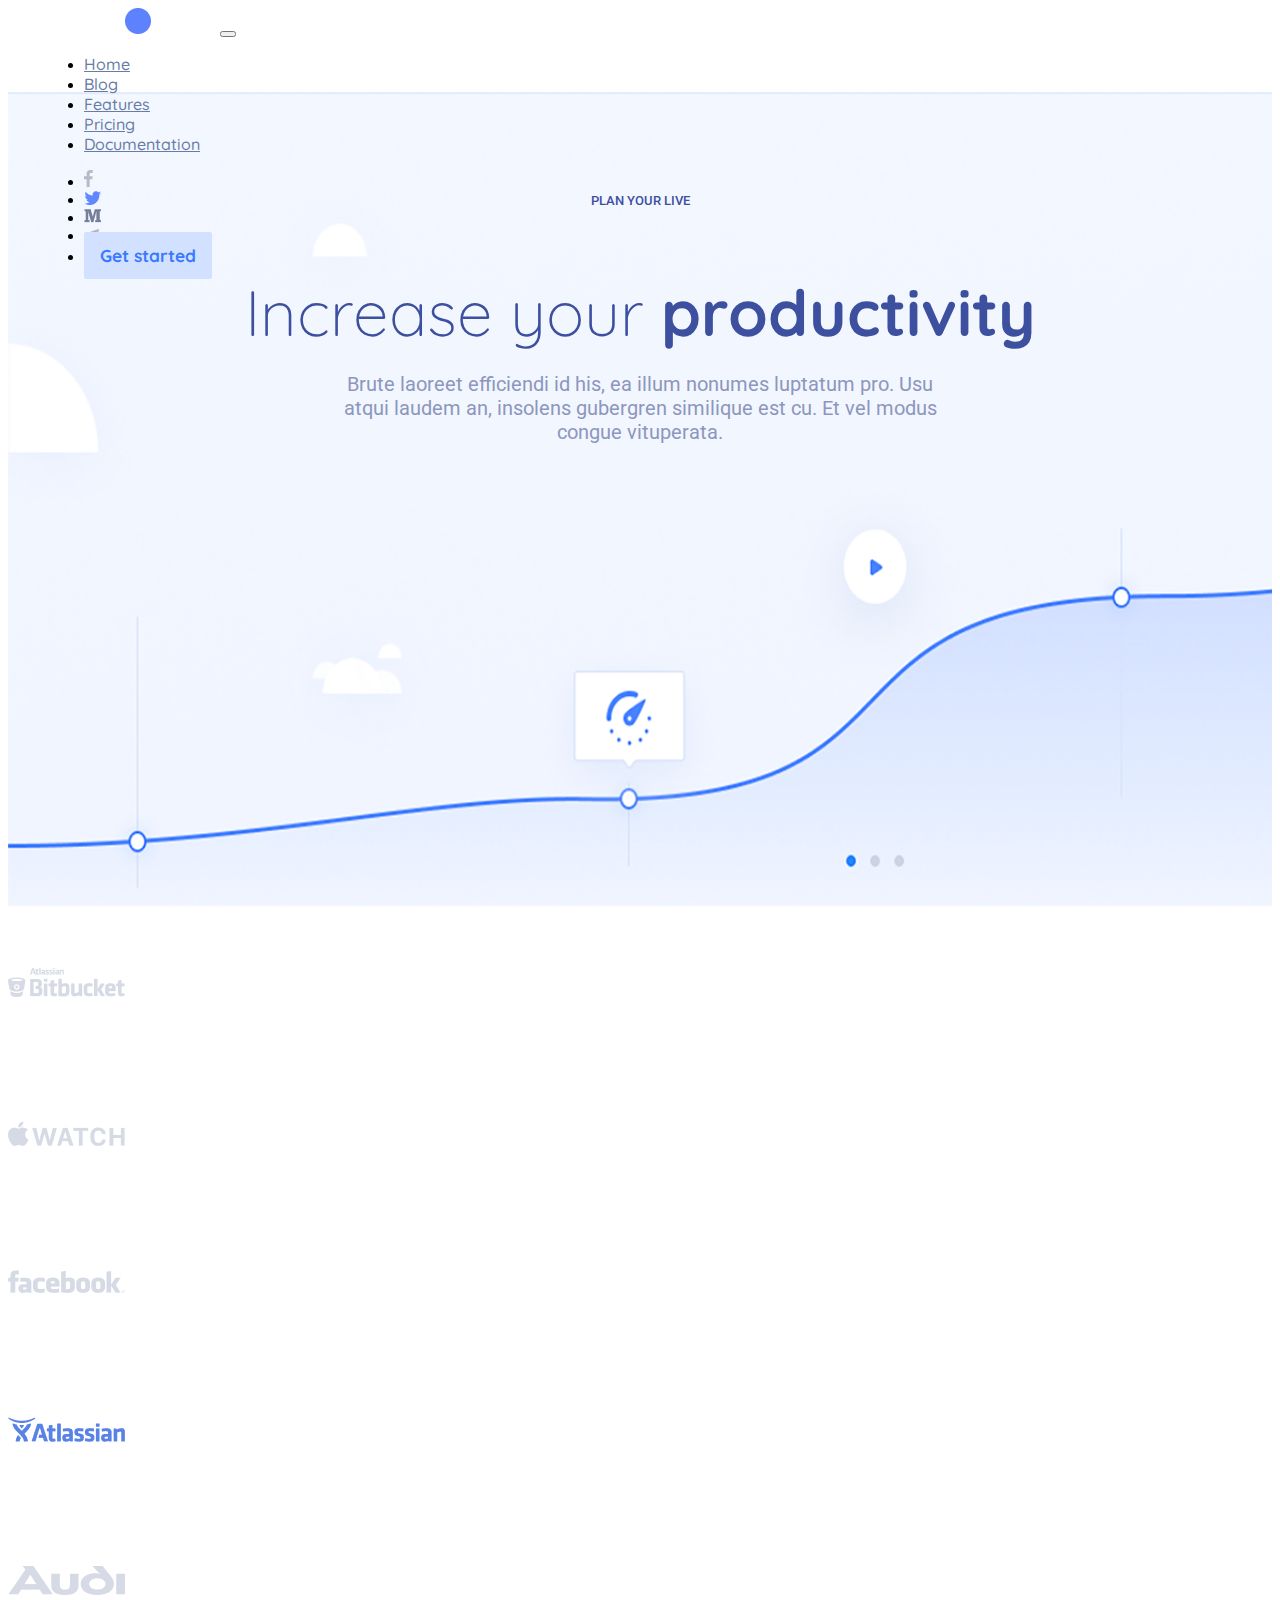
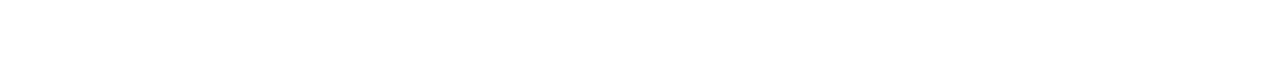
==== maket1/index.html @ fe43ef60 "master" ====
<!DOCTYPE html>
<html lang="en">
<head>
    <meta charset="UTF-8">
    <meta http-equiv="X-UA-Compatible" content="IE=edge">
    <meta name="viewport" content="width=device-width, initial-scale=1.0">
    <title>Document</title>
    <link href="https://cdn.jsdelivr.net/npm/bootstrap@5.0.1/dist/css/bootstrap.min.css" rel="stylesheet" integrity="sha384-+0n0xVW2eSR5OomGNYDnhzAbDsOXxcvSN1TPprVMTNDbiYZCxYbOOl7+AMvyTG2x" crossorigin="anonymous">
    <link rel="stylesheet" href="css/style.css">
    <link rel="preconnect" href="https://fonts.googleapis.com">
    <link rel="preconnect" href="https://fonts.gstatic.com" crossorigin>
    <link href="https://fonts.googleapis.com/css2?family=Quicksand:wght@300;400;500;600;700&display=swap" rel="stylesheet">
    <link href="https://fonts.googleapis.com/css2?family=Roboto:wght@400;500&display=swap" rel="stylesheet">
    <link href="https://fonts.googleapis.com/css2?family=Open+Sans:wght@300;400;700&display=swap" rel="stylesheet">
</head>
<header>
    <nav class="navbar navbar-expand-lg">
        <div class="container-fluid">
            <img src="img/logo.png" class="nav__logo" alt="">
            <button class="navbar-toggler" type="button" data-bs-toggle="collapse" data-bs-target="#navbarSupportedContent" aria-controls="navbarSupportedContent" aria-expanded="false" aria-label="Toggle navigation">
                <span class="navbar-toggler-icon"></span>
            </button>
            <div class="collapse navbar-collapse" id="navbarSupportedContent">
                <ul class="navbar-nav me-auto mb-2 mb-lg-0">
                    <li class="nav-item home">
                        <a class="nav-link active" aria-current="page" href="#">Home</a>
                    </li>
                    <li class="nav-item">
                        <a class="nav-link active" aria-current="page" href="#">Blog</a>
                    </li>
                    <li class="nav-item">
                        <a class="nav-link active" aria-current="page" href="#">Features</a>
                    </li>
                    <li class="nav-item">
                        <a class="nav-link active" aria-current="page" href="#">Pricing</a>
                    </li>
                    <li class="nav-item">
                        <a class="nav-link active" aria-current="page" href="#">Documentation</a>
                    </li>
                </ul class="ms-auto">
                <ul class="navbar-nav me-auto">
                    <li class="nav-item">
                        <img src="img/social/Group 11.png" alt="">
                    </li>
                    <li class="nav-item">
                        <img src="img/social/Group 7.png" alt="">
                    </li>
                    <li class="nav-item">
                        <img src="img/social/Group 8.png" alt="">
                    </li>
                    <li class="nav-item">
                        <img src="img/social/Telegram_logo.png" alt="">
                    </li>
                    <li class="nav-item">
                        <a href="" class="nav-item-button" >Get started</a>
                    </li>
                </ul>
            </div>
        </div>
    </nav>
</header>
<body>
    <section id="home">
        <div class="container">
            <div class="row">
                <div class="home__paragraph">
                    <p>plan your live</p>
                </div>
                <div class="home__name">
                    <p>Increase your <span>productivity</span></p>
                </div>
                <div class="home__description">
                    <p>Brute laoreet efficiendi id his, ea illum nonumes luptatum pro. Usu <br>atqui laudem an, insolens gubergren similique est cu. Et vel modus <br>congue vituperata.</p>
                </div>
            </div>
        </div>
    </section>
    <section id="partners">
        <div class="container">
            <div class="row">
                <div class="partners__icons col">
                    <img src="img/partners/bitbucket.png" alt="">
                </div>
                <div class="partners__icons col">
                    <img src="img/partners/apple.png" alt="">
                </div>
                <div class="partners__icons col">
                    <img src="img/partners/facebook.png" alt="">
                </div>
                <div class="partners__icons col">
                    <img src="img/partners/atlassian.png" alt="">
                </div>
                <div class="partners__icons col">
                    <img src="img/partners/audi.png" alt="">
                </div>
            </div>
        </div>
    </section>
    <section id="promo__devices">
        <div class="container">
            <div class="row">
                
            </div>
        </div>
    </section>
</body>
</html>
---- maket1/css/style.css ----
nav {
  height: 80px;
}

nav .nav-item {
  margin-right: 36px;
  margin-left: 36px;
}

nav .nav-item .nav-link {
  padding-left: 0px;
  padding-right: 0px;
  color: #697CA6;
  font-family: Quicksand;
  font-weight: 500;
  font-size: 12pt !important;
}

nav .nav-item .nav-item-button {
  text-decoration: none;
  background: #D2E1FF;
  padding: 13px 16px;
  border-radius: 2px;
  color: #3A79FF;
  border-radius: 2px;
  font-family: Quicksand;
  font-weight: 700;
  font-size: 13pt;
}

.nav__logo {
  margin-left: 117px;
  margin-right: 65px;
}

#home {
  background: url(../img/home.png) no-repeat;
  height: calc(100vh - 80px);
  background-size: cover;
  width: 100%;
}

#home p {
  margin-bottom: 0px;
}

#home .home__paragraph {
  font-family: Roboto;
  font-weight: 500;
  font-size: 10pt;
  color: #3D4F9F;
  text-align: center;
  text-transform: uppercase;
  padding-top: 92px;
}

#home .home__name {
  font-family: Quicksand;
  font-weight: 300;
  font-size: 48pt;
  color: #3D4F9F;
  text-align: center;
}

#home .home__name span {
  font-weight: bold;
}

#home .home__description {
  font-family: Roboto;
  font-weight: 400;
  font-size: 15pt;
  color: #8D96BD;
  text-align: center;
}

#partners {
  background: #fff;
  height: 146px;
}

#partners .partners__icons {
  padding-top: 60px;
  padding-bottom: 60px;
}
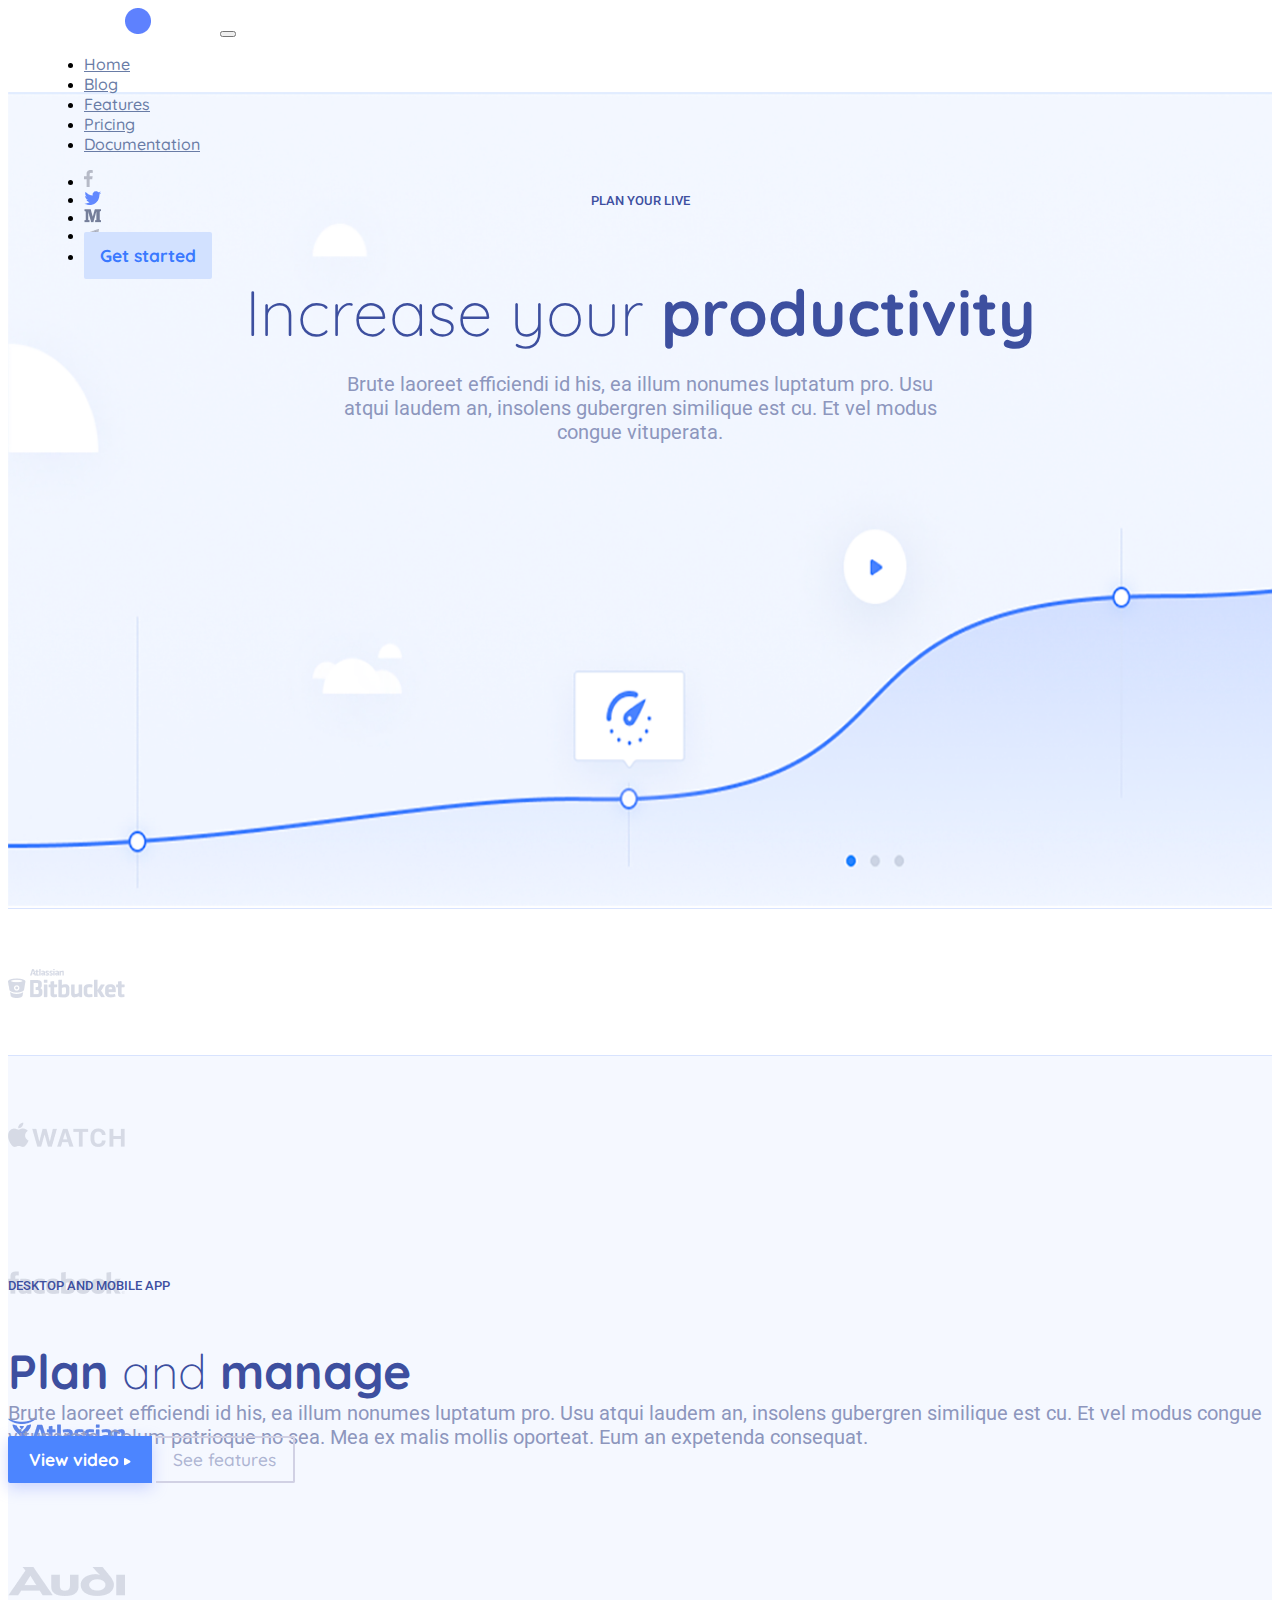
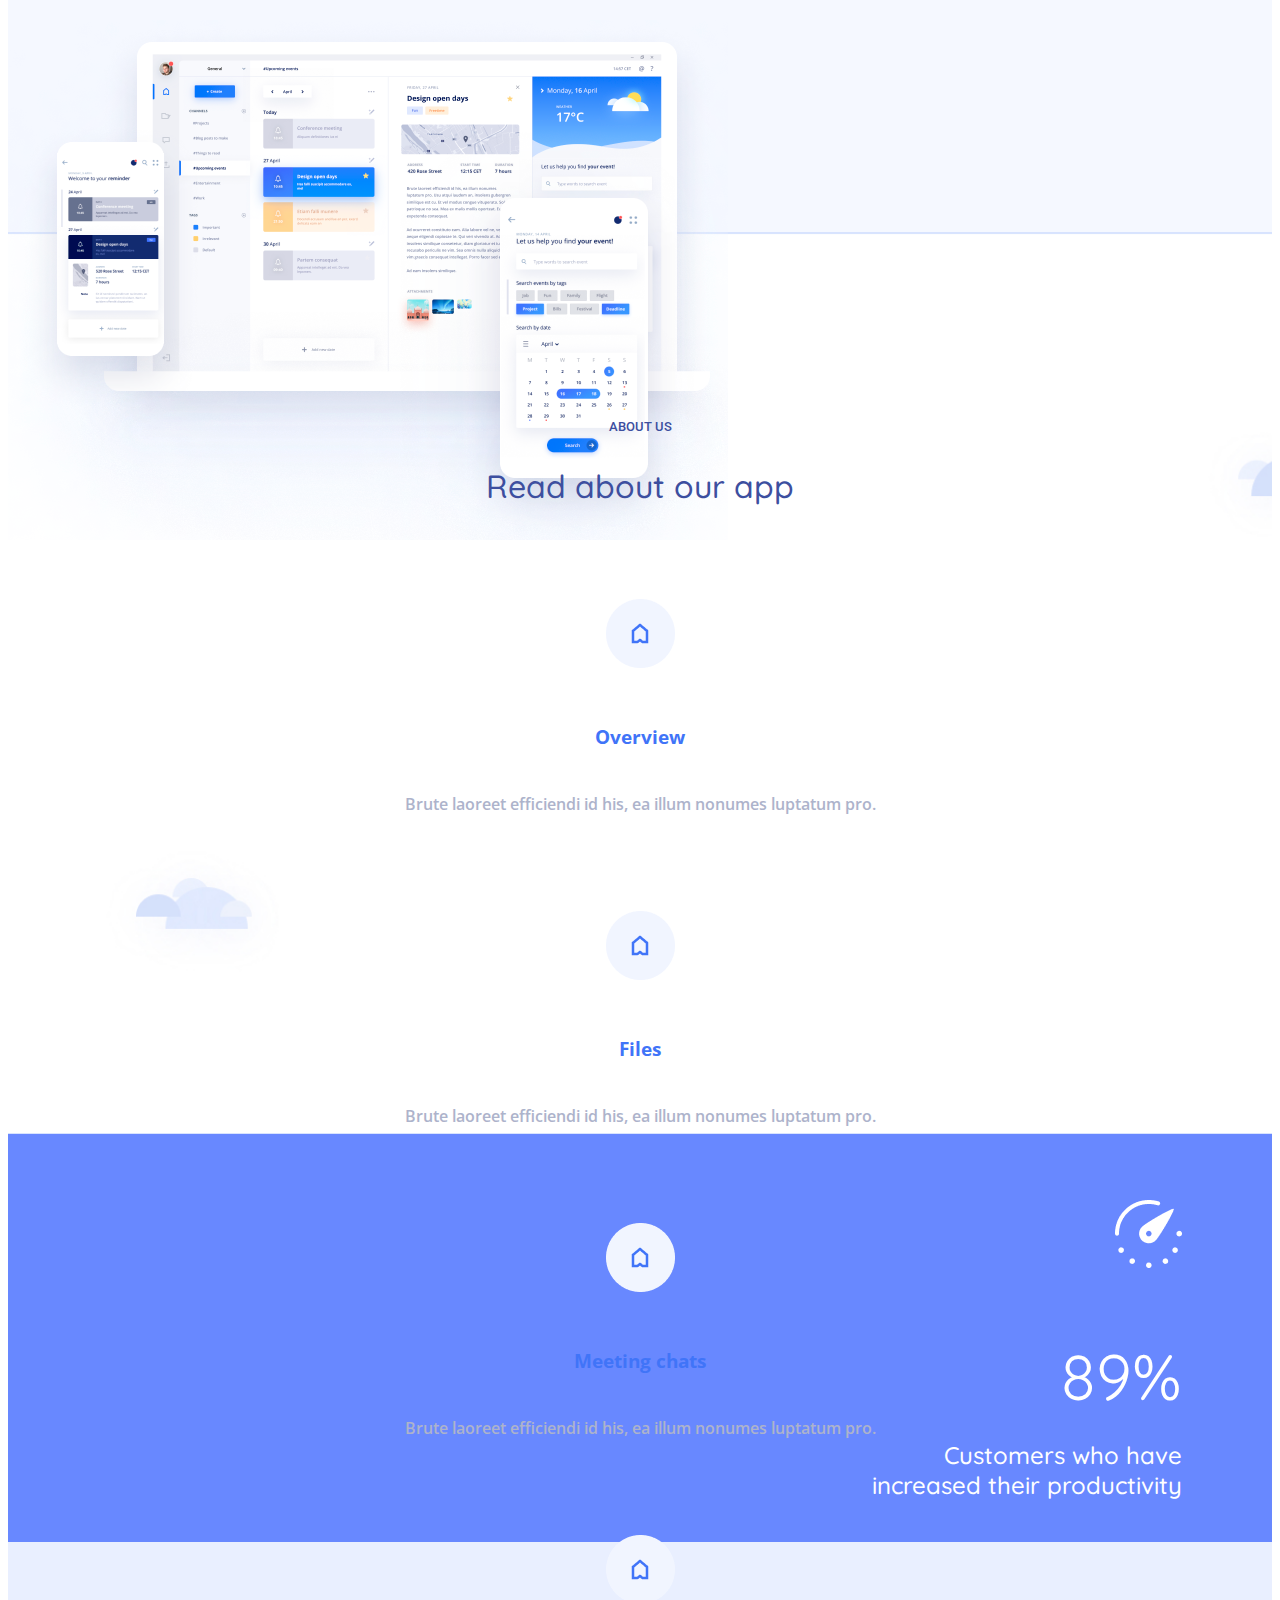
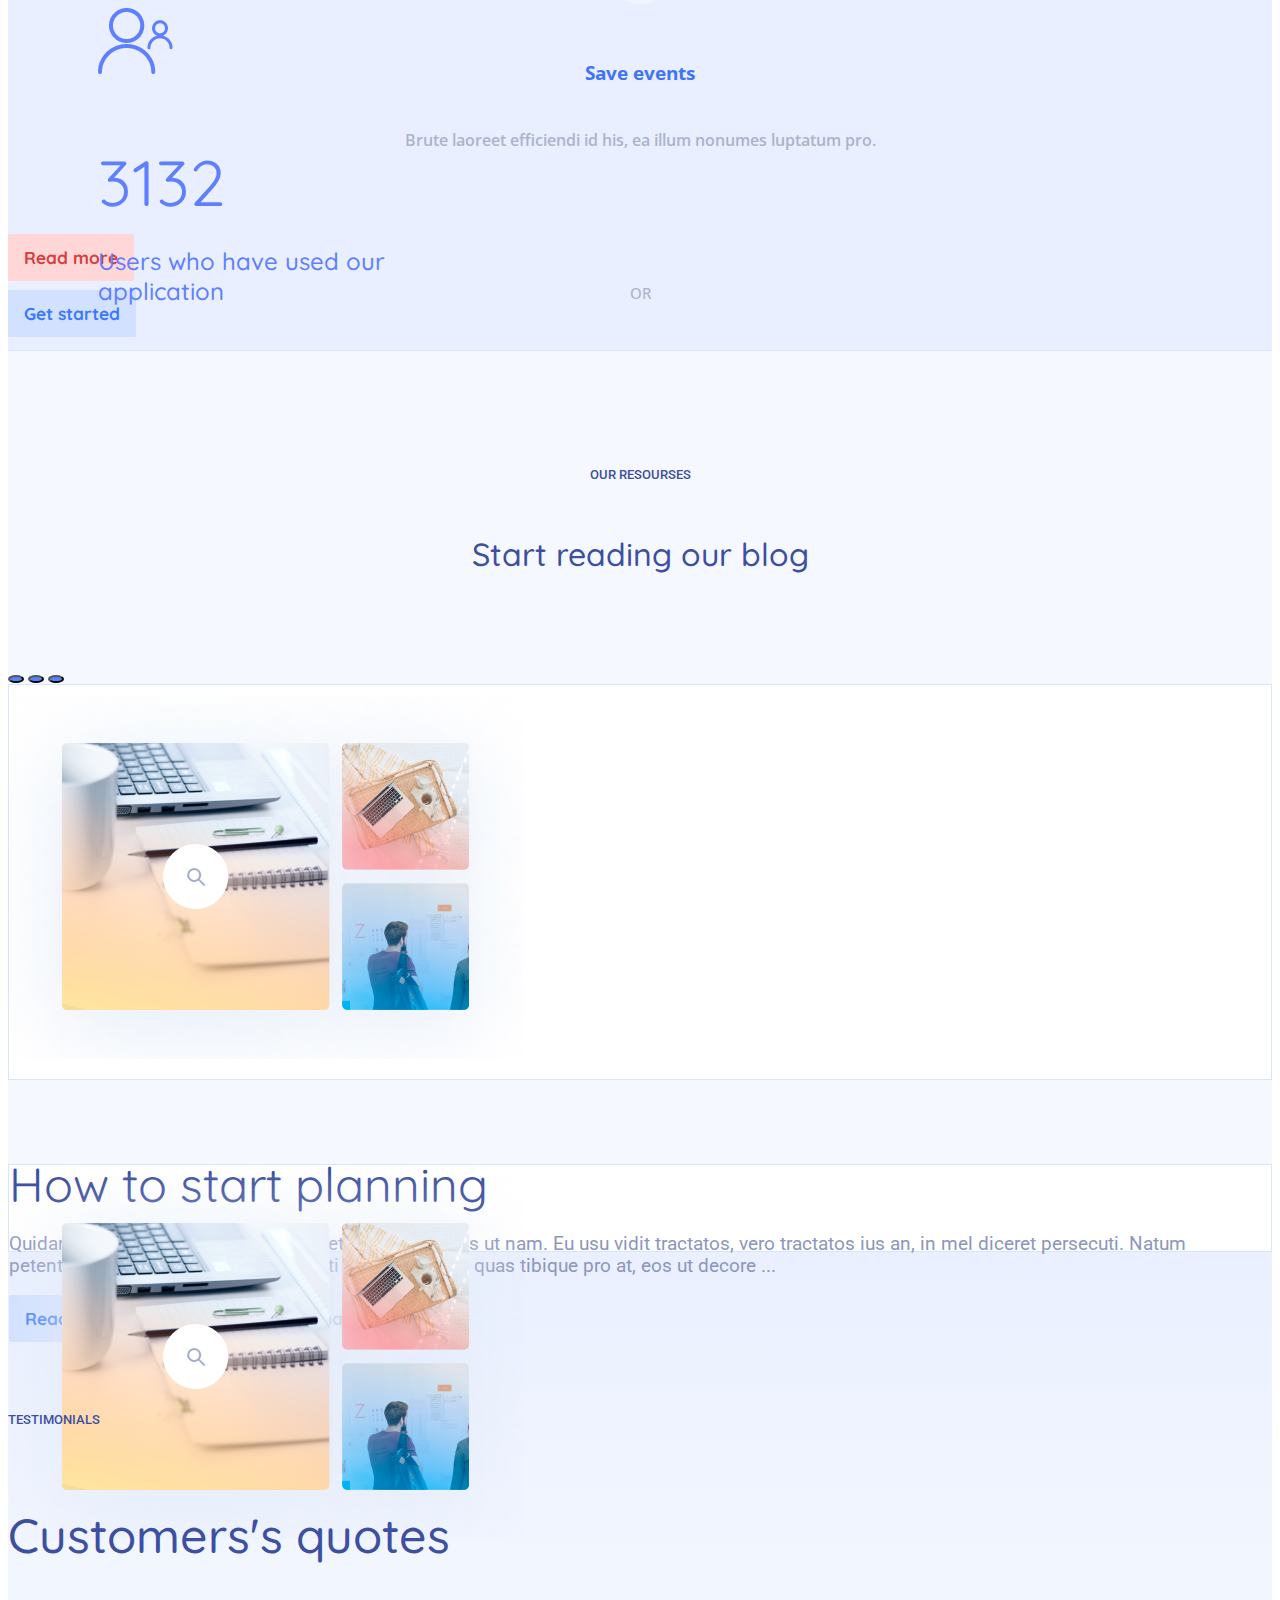
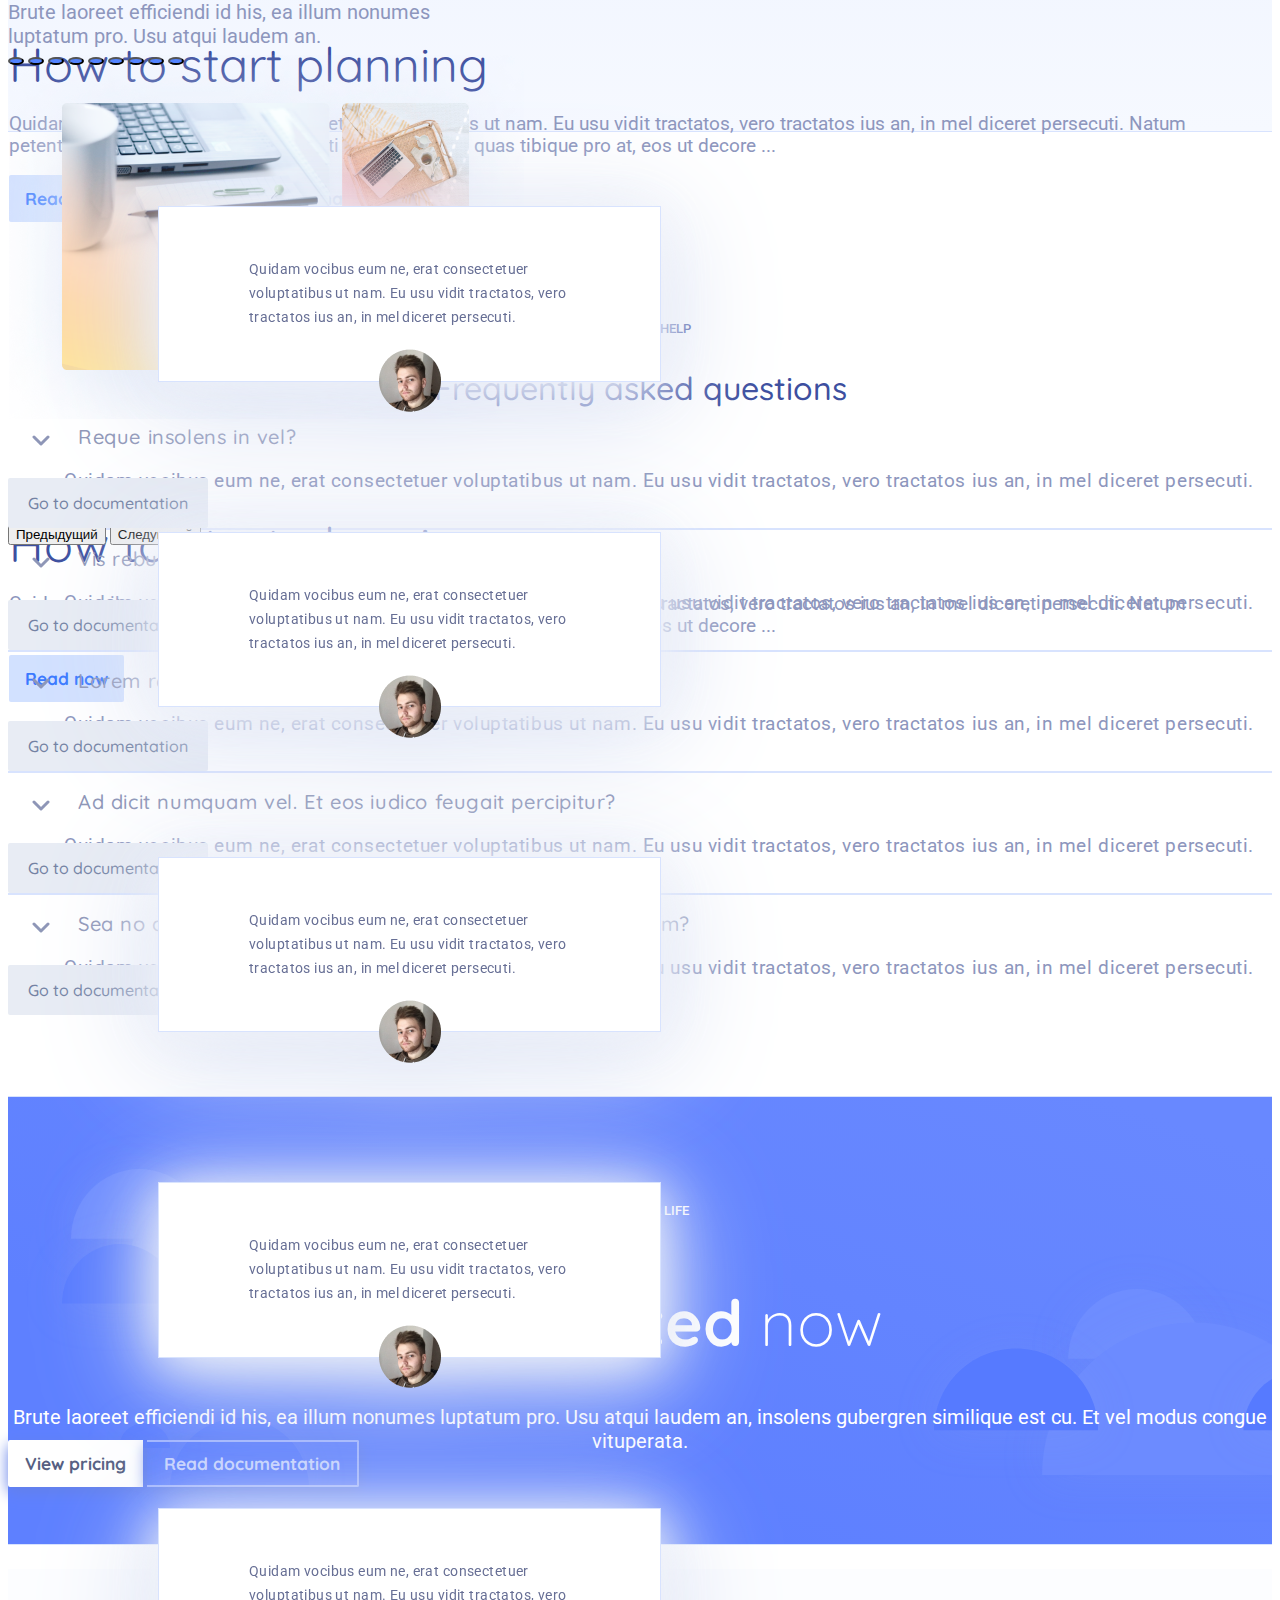
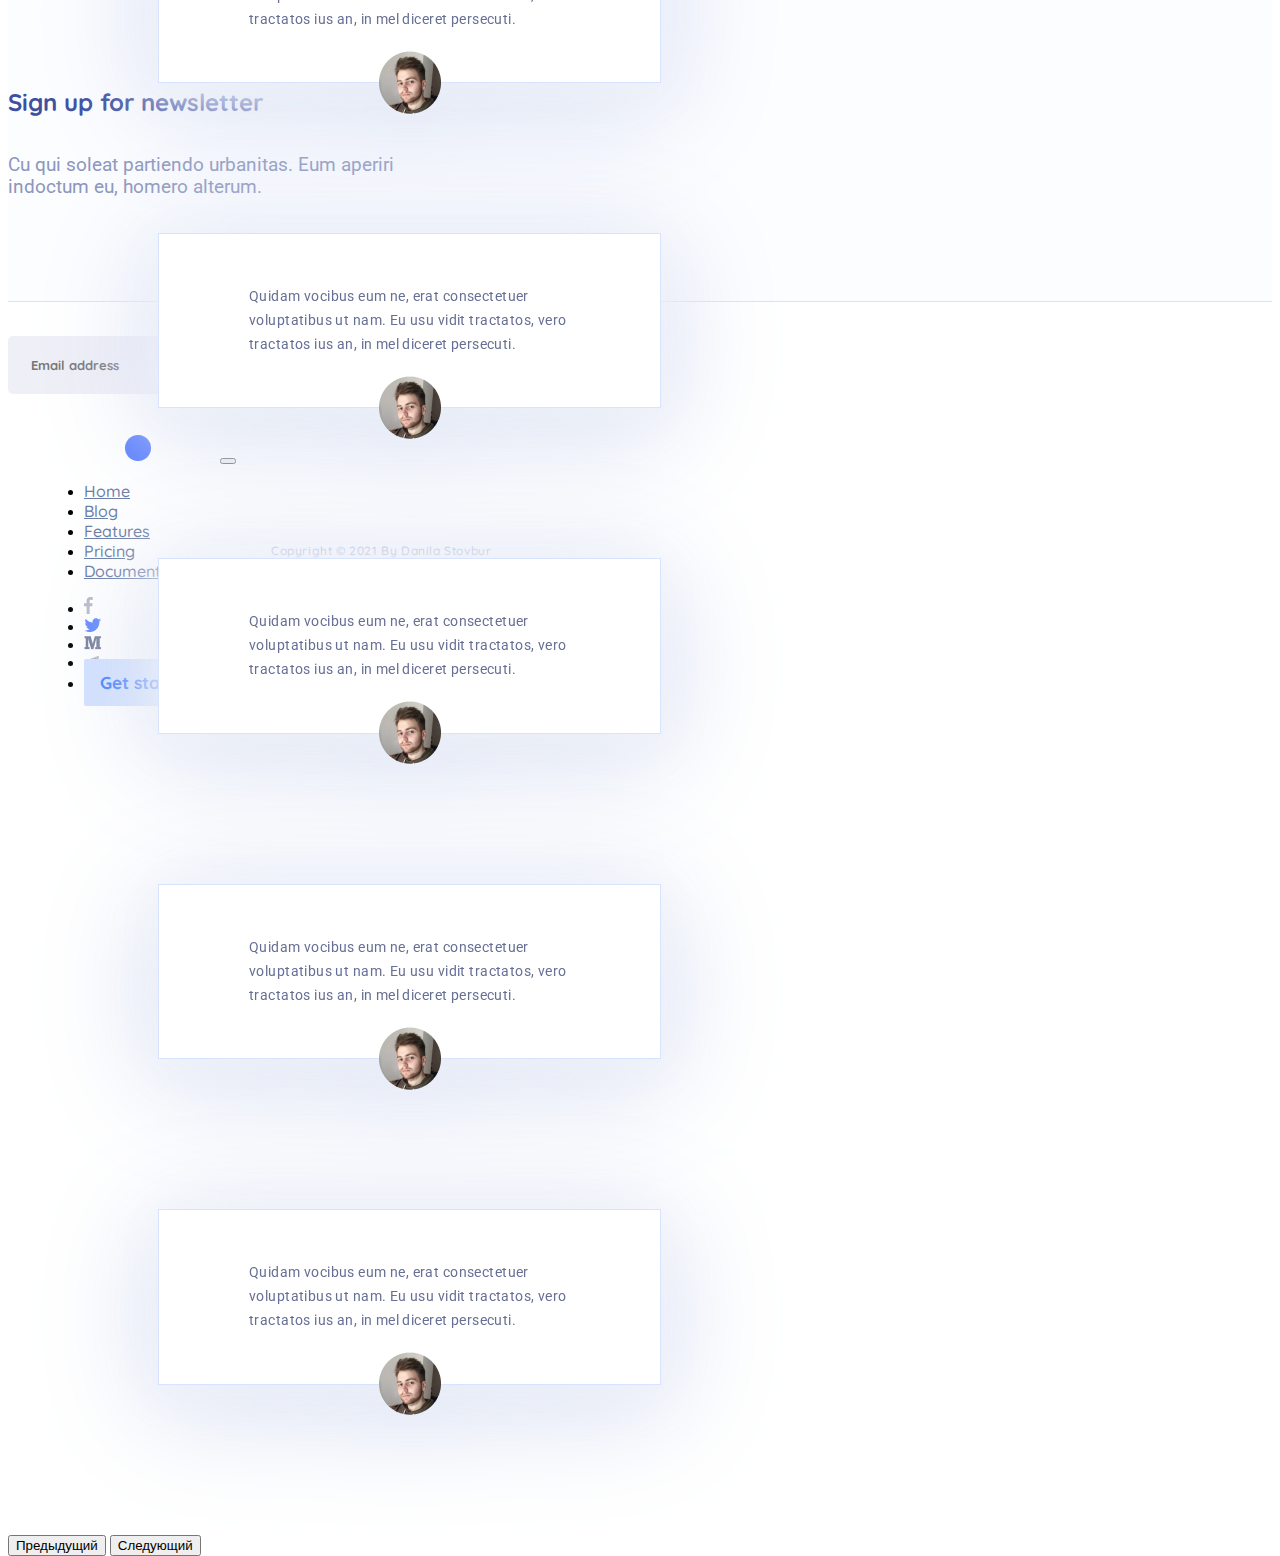
==== commit 0e08aa8a: "main" ====
--- a/maket1/index.html
+++ b/maket1/index.html
@@ -11,7 +11,10 @@
     <link rel="preconnect" href="https://fonts.gstatic.com" crossorigin>
     <link href="https://fonts.googleapis.com/css2?family=Quicksand:wght@300;400;500;600;700&display=swap" rel="stylesheet">
     <link href="https://fonts.googleapis.com/css2?family=Roboto:wght@400;500&display=swap" rel="stylesheet">
-    <link href="https://fonts.googleapis.com/css2?family=Open+Sans:wght@300;400;700&display=swap" rel="stylesheet">
+    <link href="https://fonts.googleapis.com/css2?family=Open+Sans:wght@300;400;500;600;700&display=swap" rel="stylesheet">
+    <script src="https://code.jquery.com/jquery-3.6.0.min.js"></script>
+    <script src="https://cdn.jsdelivr.net/npm/bootstrap@5.0.1/dist/js/bootstrap.bundle.min.js" integrity="sha384-gtEjrD/SeCtmISkJkNUaaKMoLD0//ElJ19smozuHV6z3Iehds+3Ulb9Bn9Plx0x4" crossorigin="anonymous"></script>
+    <script src="js/main.js"></script>
 </head>
 <header>
     <nav class="navbar navbar-expand-lg">
@@ -66,7 +69,7 @@
                 <div class="home__paragraph">
                     <p>plan your live</p>
                 </div>
-                <div class="home__name">
+                <div class="home__headline">
                     <p>Increase your <span>productivity</span></p>
                 </div>
                 <div class="home__description">
@@ -75,6 +78,7 @@
             </div>
         </div>
     </section>
+    <div class="block__line"></div>
     <section id="partners">
         <div class="container">
             <div class="row">
@@ -96,12 +100,541 @@
             </div>
         </div>
     </section>
+    <div class="block__line"></div>
     <section id="promo__devices">
         <div class="container">
             <div class="row">
-                
-            </div>
-        </div>
-    </section>
+                <div class="col-xxl-6 promo__text">
+                    <div class="promo__paragraph">
+                        <p>DESKTOP AND MOBILE APP</p>
+                    </div>
+                    <div class="promo__headline">
+                        <p><span>Plan</span> and <span>manage</span></p>
+                    </div>
+                    <div class="promo__description">
+                        Brute laoreet efficiendi id his, ea illum nonumes luptatum pro. Usu atqui laudem an, insolens gubergren similique est cu. Et vel modus congue vituperata. Solum patrioque no sea. Mea ex malis mollis oporteat. Eum an expetenda consequat.
+                    </div>
+                    <div class="get__buttons d-flex justify-content-start">
+                        <a href="" class="get__button-left">View video <img src="img/Polygon.svg" alt=""></a>
+                        <a href="" class="get__button-right">See features</a>
+                    </div>
+                </div>
+                <div class="col-xxl-6 promo__img">
+                    <img src="img/promo_devices.png" alt="">
+                </div>
+            </div>
+        </div>
+    </section>
+    <div class="block__line"></div>
+    <section id="readAboutApp">
+        <div class="container">
+            <div class="about__paragraph">
+                <p>ABOUT US</p>
+            </div>
+            <div class="about__headline">
+                <p>Read about our app</p>
+            </div>
+            <div class="row d-flex justify-content-between">
+                <div class="col-xxl-2 col__about">
+                    <div class="col__img">
+                        <img src="img/aboutUs/Group 38.png" alt="">
+                    </div>
+                    <div class="col__name">
+                        <p>Overview</p>
+                    </div>
+                    <div class="col__description">
+                        <p>Brute laoreet efficiendi id his, ea illum nonumes luptatum pro.</p>
+                    </div>
+                </div>
+                <div class="col-xxl-2 col__about">
+                    <div class="col__img">
+                        <img src="img/aboutUs/Group 38.png" alt="">
+                    </div>
+                    <div class="col__name">
+                        <p>Files</p>
+                    </div>
+                    <div class="col__description">
+                        <p>Brute laoreet efficiendi id his, ea illum nonumes luptatum pro.</p>
+                    </div>
+                </div>
+                <div class="col-xxl-2 col__about">
+                    <div class="col__img">
+                        <img src="img/aboutUs/Group 38.png" alt="">
+                    </div>
+                    <div class="col__name">
+                        <p>Meeting chats</p>
+                    </div>
+                    <div class="col__description">
+                        <p>Brute laoreet efficiendi id his, ea illum nonumes luptatum pro.</p>
+                    </div>
+                </div>
+                <div class="col-xxl-2 col__about">
+                    <div class="col__img">
+                        <img src="img/aboutUs/Group 38.png" alt="">
+                    </div>
+                    <div class="col__name">
+                        <p>Save events</p>
+                    </div>
+                    <div class="col__description">
+                        <p>Brute laoreet efficiendi id his, ea illum nonumes luptatum pro.</p>
+                    </div>
+                </div>
+            </div>
+            <div class="row d-flex justify-content-center">
+                <div class="col-xxl-2 button__left d-flex justify-content-end">
+                    <a href="">Read more</a>
+                </div>
+                <div class="col-xxl-1 text__or">
+                    <p>or</p>
+                </div>
+                <div class="col-xxl-2 button__right d-flex justify-content-start">
+                    <a href="">Get started</a>
+                </div>
+            </div>
+        </div>
+    </section>
+    <div class="block__line"></div>
+    <section id="info">
+        <div class="row">
+            <div class="col-xxl-6 info__left">
+                <div class="info__img">
+                    <img src="img/info_about_users/Group.png" alt="">
+                </div>
+                <div class="info__count">
+                    <p>89%</p>
+                </div>
+                <div class="info__description">
+                    <p>Customers who have <br>increased their productivity</p>
+                </div>
+            </div>
+            <div class="col-xxl-6 info__right">
+                <div class="info__img">
+                    <img src="img/info_about_users/Group 4.png" alt="">
+                </div>
+                <div class="info__count">
+                    <p>3132</p>
+                </div>
+                <div class="info__description">
+                    <p>Users who have used our <br>application</p>
+                </div>  
+            </div>
+        </div>
+    </section>
+    <div class="block__line"></div>
+    <section id="resourses">
+        <div class="resourses__paragraph">
+            <p>our resourses</p>
+        </div>
+        <div class="resourses__headline">
+            <p>Start reading our blog</p>
+        </div>
+        
+        <div id="carouselOurResourses" class="carousel carousel-dark slide" data-bs-ride="carousel">
+            <div class="carousel-indicators">
+                <button type="button" data-bs-target="#carouselOurResourses" data-bs-slide-to="0" class="active" aria-current="true" aria-label="Slide 1"></button>
+                <button type="button" data-bs-target="#carouselOurResourses" data-bs-slide-to="1" aria-label="Slide 2"></button>
+                <button type="button" data-bs-target="#carouselOurResourses" data-bs-slide-to="2" aria-label="Slide 3"></button>
+            </div>
+            <div class="carousel-inner">
+                <div class="carousel-item active" data-bs-interval="10000">
+                    <div class="container carousel__item">
+                        <div class="row">
+                            <div class="col-xxl-6 d-flex justify-content-end">
+                                <div class="carousel__img">
+                                    <img src="img/carousel/illustrations.png" alt="">
+                                </div>
+                            </div>
+                            <div class="col-xxl-5 d-flex justify-content-start">
+                                <div>
+                                    <p class="carousel__headline">How to start planning</p>
+                                    <p class="carousel__description">Quidam vocibus eum ne, erat consectetuer voluptatibus ut nam. Eu usu vidit tractatos, vero tractatos ius an, in mel diceret persecuti. Natum petentium principes mei ea. Tota everti periculis vis ei, quas tibique pro at, eos ut decore ...</p>
+                                    <div class="carousel__button">
+                                        <a href="" class="carousel__button-left">Read now</a>
+                                        <a href="" class="carousel__button-right">Add to your bookmarks</a>
+                                    </div>
+                                </div>
+                            </div>
+                        </div>
+                    </div>
+                </div>
+                <div class="carousel-item" data-bs-interval="2000">
+                    <div class="container carousel__item">
+                        <div class="row">
+                            <div class="col-xxl-6 d-flex justify-content-end">
+                                <div class="carousel__img">
+                                    <img src="img/carousel/illustrations.png" alt="">
+                                </div>
+                            </div>
+                            <div class="col-xxl-5 d-flex justify-content-start">
+                                <div>
+                                    <p class="carousel__headline">How to start planning</p>
+                                    <p class="carousel__description">Quidam vocibus eum ne, erat consectetuer voluptatibus ut nam. Eu usu vidit tractatos, vero tractatos ius an, in mel diceret persecuti. Natum petentium principes mei ea. Tota everti periculis vis ei, quas tibique pro at, eos ut decore ...</p>
+                                    <div class="carousel__button">
+                                        <a href="" class="carousel__button-left">Read now</a>
+                                        <a href="" class="carousel__button-right">Add to your bookmarks</a>
+                                    </div>
+                                </div>
+                            </div>
+                        </div>
+                    </div>
+                </div>
+                <div class="carousel-item">
+                    <div class="container carousel__item">
+                        <div class="row">
+                            <div class="col-xxl-6 d-flex justify-content-end">
+                                <div class="carousel__img">
+                                    <img src="img/carousel/illustrations.png" alt="">
+                                </div>
+                            </div>
+                            <div class="col-xxl-5 d-flex justify-content-start">
+                                <div>
+                                    <p class="carousel__headline">How to start planning</p>
+                                    <p class="carousel__description">Quidam vocibus eum ne, erat consectetuer voluptatibus ut nam. Eu usu vidit tractatos, vero tractatos ius an, in mel diceret persecuti. Natum petentium principes mei ea. Tota everti periculis vis ei, quas tibique pro at, eos ut decore ...</p>
+                                    <div class="carousel__button">
+                                        <a href="" class="carousel__button-left">Read now</a>
+                                        <a href="" class="carousel__button-right">Add to your bookmarks</a>
+                                    </div>
+                                </div>
+                            </div>
+                        </div>
+                    </div>
+                </div>
+            </div>
+            <button class="carousel-control-prev" type="button" data-bs-target="#carouselOurResourses"  data-bs-slide="prev">
+                <span class="carousel-control-prev-icon" aria-hidden="true"></span>
+                <span class="visually-hidden">Предыдущий</span>
+            </button>
+            <button class="carousel-control-next" type="button" data-bs-target="#carouselOurResourses"  data-bs-slide="next">
+                <span class="carousel-control-next-icon" aria-hidden="true"></span>
+                <span class="visually-hidden">Следующий</span>
+            </button>
+        </div>
+    </section>
+    <div class="block__line"></div>
+    <section id="quotes">
+        <div class="container">
+            <div class="row">
+                <div class="col-xxl-6">
+                    <div class="quotes__paragraph">
+                        <p>TESTIMONIALS</p>
+                    </div>
+                    <div class="quotes__headline">
+                        <p>Customers's quotes</p>
+                    </div>
+                    <div class="quotes__description">
+                        <p>Brute laoreet efficiendi id his, ea illum nonumes <br> luptatum pro. Usu atqui laudem an.</p>
+                    </div>
+                </div>
+                <div class="col-xxl-6 d-flex justify-content-center">
+                    
+                    <div id="carouselExampleDark" class="carousel carousel-dark slide" data-bs-ride="carousel">
+                        <div class="carousel-indicators">
+                            <button type="button" data-bs-target="#carouselExampleDark" data-bs-slide-to="0" class="active" aria-current="true" aria-label="Slide 1"></button>
+                            <button type="button" data-bs-target="#carouselExampleDark" data-bs-slide-to="1" aria-label="Slide 2"></button>
+                            <button type="button" data-bs-target="#carouselExampleDark" data-bs-slide-to="2" aria-label="Slide 3"></button>
+                            <button type="button" data-bs-target="#carouselExampleDark" data-bs-slide-to="3" aria-label="Slide 4"></button>
+                            <button type="button" data-bs-target="#carouselExampleDark" data-bs-slide-to="4" aria-label="Slide 5"></button>
+                            <button type="button" data-bs-target="#carouselExampleDark" data-bs-slide-to="5" aria-label="Slide 6"></button>
+                            <button type="button" data-bs-target="#carouselExampleDark" data-bs-slide-to="6" aria-label="Slide 7"></button>
+                            <button type="button" data-bs-target="#carouselExampleDark" data-bs-slide-to="7" aria-label="Slide 8"></button>
+                            <button type="button" data-bs-target="#carouselExampleDark" data-bs-slide-to="8" aria-label="Slide 9"></button>
+                        </div>
+                        <div class="carousel-inner">
+                            <div class="carousel-item active" data-bs-interval="10000">
+                                <div class="quotes__inner">
+                                    <div class="quotes__users">
+                                        <p>Quidam vocibus eum ne, erat consectetuer voluptatibus ut nam. Eu usu vidit tractatos, vero tractatos ius an, in mel diceret persecuti.</p>
+                                    </div>
+                                    <div class="quotes__img">
+                                        <img src="img/quotes/Ellipse 2.1.png" alt="">
+                                    </div>
+                                </div>
+                            </div>
+                            <div class="carousel-item" data-bs-interval="2000">
+                                <div class="quotes__inner">
+                                    <div class="quotes__users">
+                                        <p>Quidam vocibus eum ne, erat consectetuer voluptatibus ut nam. Eu usu vidit tractatos, vero tractatos ius an, in mel diceret persecuti.</p>
+                                    </div>
+                                    <div class="quotes__img">
+                                        <img src="img/quotes/Ellipse 2.1.png" alt="">
+                                    </div>
+                                </div>
+                            </div>
+                            <div class="carousel-item">
+                                <div class="quotes__inner">
+                                    <div class="quotes__users">
+                                        <p>Quidam vocibus eum ne, erat consectetuer voluptatibus ut nam. Eu usu vidit tractatos, vero tractatos ius an, in mel diceret persecuti.</p>
+                                    </div>
+                                    <div class="quotes__img">
+                                        <img src="img/quotes/Ellipse 2.1.png" alt="">
+                                    </div>
+                                </div>
+                            </div>
+                            <div class="carousel-item">
+                                <div class="quotes__inner">
+                                    <div class="quotes__users">
+                                        <p>Quidam vocibus eum ne, erat consectetuer voluptatibus ut nam. Eu usu vidit tractatos, vero tractatos ius an, in mel diceret persecuti.</p>
+                                    </div>
+                                    <div class="quotes__img">
+                                        <img src="img/quotes/Ellipse 2.1.png" alt="">
+                                    </div>
+                                </div>
+                            </div>
+                            <div class="carousel-item">
+                                <div class="quotes__inner">
+                                    <div class="quotes__users">
+                                        <p>Quidam vocibus eum ne, erat consectetuer voluptatibus ut nam. Eu usu vidit tractatos, vero tractatos ius an, in mel diceret persecuti.</p>
+                                    </div>
+                                    <div class="quotes__img">
+                                        <img src="img/quotes/Ellipse 2.1.png" alt="">
+                                    </div>
+                                </div>
+                            </div>
+                            <div class="carousel-item">
+                                <div class="quotes__inner">
+                                    <div class="quotes__users">
+                                        <p>Quidam vocibus eum ne, erat consectetuer voluptatibus ut nam. Eu usu vidit tractatos, vero tractatos ius an, in mel diceret persecuti.</p>
+                                    </div>
+                                    <div class="quotes__img">
+                                        <img src="img/quotes/Ellipse 2.1.png" alt="">
+                                    </div>
+                                </div>
+                            </div>
+                            <div class="carousel-item">
+                                <div class="quotes__inner">
+                                    <div class="quotes__users">
+                                        <p>Quidam vocibus eum ne, erat consectetuer voluptatibus ut nam. Eu usu vidit tractatos, vero tractatos ius an, in mel diceret persecuti.</p>
+                                    </div>
+                                    <div class="quotes__img">
+                                        <img src="img/quotes/Ellipse 2.1.png" alt="">
+                                    </div>
+                                </div>
+                            </div>
+                            <div class="carousel-item">
+                                <div class="quotes__inner">
+                                    <div class="quotes__users">
+                                        <p>Quidam vocibus eum ne, erat consectetuer voluptatibus ut nam. Eu usu vidit tractatos, vero tractatos ius an, in mel diceret persecuti.</p>
+                                    </div>
+                                    <div class="quotes__img">
+                                        <img src="img/quotes/Ellipse 2.1.png" alt="">
+                                    </div>
+                                </div>
+                            </div>
+                            <div class="carousel-item">
+                                <div class="quotes__inner">
+                                    <div class="quotes__users">
+                                        <p>Quidam vocibus eum ne, erat consectetuer voluptatibus ut nam. Eu usu vidit tractatos, vero tractatos ius an, in mel diceret persecuti.</p>
+                                    </div>
+                                    <div class="quotes__img">
+                                        <img src="img/quotes/Ellipse 2.1.png" alt="">
+                                    </div>
+                                </div>
+                            </div>
+                        </div>
+                        <button class="carousel-control-prev visually-hidden" type="button" data-bs-target="#carouselExampleDark"  data-bs-slide="prev">
+                            <span class="carousel-control-prev-icon" aria-hidden="true"></span>
+                            <span class="visually-hidden">Предыдущий</span>
+                        </button>
+                        <button class="carousel-control-next visually-hidden" type="button" data-bs-target="#carouselExampleDark"  data-bs-slide="next">
+                            <span class="carousel-control-next-icon" aria-hidden="true"></span>
+                            <span class="visually-hidden">Следующий</span>
+                        </button>
+                    </div>
+                </div>
+            </div>
+        </div>
+    </section>
+    <div class="block__line"></div>
+    <section id="questions">
+        <div class="container">
+            <div class="questions__paragraph">
+                <p>Customer help</p>
+            </div>
+            <div class="questions__headline">
+                <p>Frequently asked questions</p>
+            </div>
+            <div class="questions__spoilers">
+                <div id="spoiler" class="row d-flex justify-content-start">
+                    <p>
+                        <img id="img1" src="img/questions/Vector.svg" class="questions__spoilers-img" alt="">
+                        <a href="" class="questions__spoilers-button" data-bs-toggle="collapse" data-bs-target="#spoiler__1" aria-expanded="false" aria-controls="collapseExample">Reque insolens in vel?</a>
+                    </p>
+                    <div class="collapse" id="spoiler__1">
+                        <div class="row">
+                            <div class="col-xxl-7 spoiler__description">
+                                <p>Quidam vocibus eum ne, erat consectetuer voluptatibus ut nam. Eu usu vidit tractatos, vero tractatos ius an, in mel diceret persecuti.</p>
+                            </div>
+                            <div class="col-xxl-5">
+                                <div class="d-flex justify-content-center">
+                                    <a href="" class="spoiler__button">Go to documentation</a>
+                                </div>
+                            </div>
+                        </div>
+                    </div>
+                </div>
+                <div class="questions__line"></div>
+                <div id="spoiler" class="row d-flex justify-content-start">
+                    <p>
+                        <img id="img2" src="img/questions/Vector.svg" class="questions__spoilers-img" alt="">
+                        <a href="" class="questions__spoilers-button" data-bs-toggle="collapse" data-bs-target="#spoiler__2" aria-expanded="false" aria-controls="collapseExample">Vis rebum error graecis ea, id sit postea accusamus?</a>
+                    </p>
+                    <div class="collapse" id="spoiler__2">
+                        <div class="row">
+                            <div class="col-xxl-7 spoiler__description">
+                                <p>Quidam vocibus eum ne, erat consectetuer voluptatibus ut nam. Eu usu vidit tractatos, vero tractatos ius an, in mel diceret persecuti.</p>
+                            </div>
+                            <div class="col-xxl-5">
+                                <div class="d-flex justify-content-center">
+                                    <a href="" class="spoiler__button">Go to documentation</a>
+                                </div>
+                            </div>
+                        </div>
+                    </div>
+                </div>
+                <div class="questions__line"></div>
+                <div id="spoiler" class="row d-flex justify-content-start">
+                    <p>
+                        <img src="img/questions/Vector.svg" class="questions__spoilers-img" alt="">
+                        <a href="" class="questions__spoilers-button" data-bs-toggle="collapse" data-bs-target="#spoiler__3" aria-expanded="false" aria-controls="collapseExample">Lorem repudiandae ne nec?</a>
+                    </p>
+                    <div class="collapse" id="spoiler__3">
+                        <div class="row">
+                            <div class="col-xxl-7 spoiler__description">
+                                <p>Quidam vocibus eum ne, erat consectetuer voluptatibus ut nam. Eu usu vidit tractatos, vero tractatos ius an, in mel diceret persecuti.</p>
+                            </div>
+                            <div class="col-xxl-5">
+                                <div class="d-flex justify-content-center">
+                                    <a href="" class="spoiler__button">Go to documentation</a>
+                                </div>
+                            </div>
+                        </div>
+                    </div>
+                </div>
+                <div class="questions__line"></div>
+                <div id="spoiler" class="row d-flex justify-content-start">
+                    <p>
+                        <img src="img/questions/Vector.svg" class="questions__spoilers-img" alt="">
+                        <a href="" class="questions__spoilers-button" data-bs-toggle="collapse" data-bs-target="#spoiler__4" aria-expanded="false" aria-controls="collapseExample">Ad dicit numquam vel. Et eos iudico feugait percipitur?</a>
+                    </p>
+                    <div class="collapse" id="spoiler__4">
+                        <div class="row">
+                            <div class="col-xxl-7 spoiler__description">
+                                <p>Quidam vocibus eum ne, erat consectetuer voluptatibus ut nam. Eu usu vidit tractatos, vero tractatos ius an, in mel diceret persecuti.</p>
+                            </div>
+                            <div class="col-xxl-5">
+                                <div class="d-flex justify-content-center">
+                                    <a href="" class="spoiler__button">Go to documentation</a>
+                                </div>
+                            </div>
+                        </div>
+                    </div>
+                </div>
+                <div class="questions__line"></div>
+                <div id="spoiler" class="row d-flex justify-content-start">
+                    <p>
+                        <img src="img/questions/Vector.svg" class="questions__spoilers-img" alt="">
+                        <a href="" class="questions__spoilers-button" data-bs-toggle="collapse" data-bs-target="#spoiler__5" aria-expanded="false" aria-controls="collapseExample">Sea no dico percipitur. Fierent constituam definitiones id eum?</a>
+                    </p>
+                    <div class="collapse" id="spoiler__5">
+                        <div class="row">
+                                <div class="col-xxl-7 spoiler__description">
+                                    <p>Quidam vocibus eum ne, erat consectetuer voluptatibus ut nam. Eu usu vidit tractatos, vero tractatos ius an, in mel diceret persecuti.</p>
+                                </div>
+                                <div class="col-xxl-5">
+                                    <div class="d-flex justify-content-center">
+                                        <a href="" class="spoiler__button">Go to documentation</a>
+                                    </div>
+                                </div>
+                            </div>
+                        </div>
+                    </div>
+                </div>
+            </div>
+    </section>
+    <div class="block__line"></div>
+    <section id="get__started">
+        <div class="container">
+            <div class="get__paragraph">
+                <p>PLAN YOUR LIFE</p>
+            </div>
+            <div class="get__headline">
+                <p>Get <span>started</span> now</p>
+            </div>
+            <div class="get__description">
+                <p>Brute laoreet efficiendi id his, ea illum nonumes luptatum pro. Usu atqui laudem an, insolens gubergren similique est cu. Et vel modus congue vituperata.</p>
+            </div>
+            <div class="get__buttons d-flex justify-content-center">
+                    <a href="" class="get__button-left">View pricing</a>
+                    <a href="" class="get__button-right">Read documentation</a>
+            </div>
+        </div>
+    </section>
+    <div class="block__line"></div>
+    <section id="email">
+        <div class="container">
+            <div class="row">
+                <div class="col-xxl-6">
+                    <p class="email__headline">
+                        Sign up for newsletter
+                    </p>
+                    <p class="email__description">
+                        Cu qui soleat partiendo urbanitas. Eum aperiri <br> indoctum eu, homero alterum.
+                    </p>
+                </div>
+                <div class="col-xxl-6">
+                    <input type="email" class="email__input" placeholder="Email address">
+                    <buttton class="email__button">Save me</buttton>
+                </div>
+            </div>
+        </div>
+    </section>
+    <div class="block__line"></div>
+    <footer>
+        <nav class="navbar navbar-expand-lg">
+            <div class="container-fluid">
+                <img src="img/logo.png" class="nav__logo" alt="">
+                <button class="navbar-toggler" type="button" data-bs-toggle="collapse" data-bs-target="#navbarSupportedContent" aria-controls="navbarSupportedContent" aria-expanded="false" aria-label="Toggle navigation">
+                    <span class="navbar-toggler-icon"></span>
+                </button>
+                <div class="collapse navbar-collapse" id="navbarSupportedContent">
+                    <ul class="navbar-nav me-auto mb-2 mb-lg-0">
+                        <li class="nav-item home">
+                            <a class="nav-link active" aria-current="page" href="#">Home</a>
+                        </li>
+                        <li class="nav-item">
+                            <a class="nav-link active" aria-current="page" href="#">Blog</a>
+                        </li>
+                        <li class="nav-item">
+                            <a class="nav-link active" aria-current="page" href="#">Features</a>
+                        </li>
+                        <li class="nav-item">
+                            <a class="nav-link active" aria-current="page" href="#">Pricing</a>
+                        </li>
+                        <li class="nav-item">
+                            <a class="nav-link active" aria-current="page" href="#">Documentation</a>
+                        </li>
+                    </ul class="ms-auto">
+                    <ul class="navbar-nav me-auto">
+                        <li class="nav-item">
+                            <img src="img/social/Group 11.png" alt="">
+                        </li>
+                        <li class="nav-item">
+                            <img src="img/social/Group 7.png" alt="">
+                        </li>
+                        <li class="nav-item">
+                            <img src="img/social/Group 8.png" alt="">
+                        </li>
+                        <li class="nav-item">
+                            <img src="img/social/Telegram_logo.png" alt="">
+                        </li>
+                        <li class="nav-item">
+                            <a href="" class="nav-item-button" >Get started</a>
+                        </li>
+                    </ul>
+                </div>
+            </div>
+        </nav>
+        <p class="copyright">Copyright © 2021 by Danila Stovbur</p>
+    </footer>
 </body>
 </html>--- a/maket1/css/style.css
+++ b/maket1/css/style.css
@@ -1,3 +1,7 @@
+p {
+  margin-bottom: 0px;
+}
+
 nav {
   height: 80px;
 }
@@ -49,12 +53,12 @@
   font-weight: 500;
   font-size: 10pt;
   color: #3D4F9F;
-  text-align: center;
   text-transform: uppercase;
   padding-top: 92px;
-}
-
-#home .home__name {
+  text-align: center;
+}
+
+#home .home__headline {
   font-family: Quicksand;
   font-weight: 300;
   font-size: 48pt;
@@ -62,7 +66,7 @@
   text-align: center;
 }
 
-#home .home__name span {
+#home .home__headline span {
   font-weight: bold;
 }
 
@@ -83,3 +87,647 @@
   padding-top: 60px;
   padding-bottom: 60px;
 }
+
+#promo__devices {
+  background: #F5F8FF;
+  height: 776px;
+}
+
+#promo__devices .promo__paragraph {
+  font-family: Roboto;
+  font-weight: 500;
+  font-size: 10pt;
+  color: #3D4F9F;
+  text-transform: uppercase;
+}
+
+#promo__devices .promo__headline {
+  font-family: Quicksand;
+  font-weight: 300;
+  font-size: 36pt;
+  color: #3D4F9F;
+}
+
+#promo__devices .promo__headline span {
+  font-weight: bold;
+}
+
+#promo__devices .promo__description {
+  font-family: Roboto;
+  font-weight: 400;
+  font-size: 15pt;
+  color: #8D96BD;
+  text-align: left;
+}
+
+#promo__devices .promo__text {
+  padding-top: 209px;
+}
+
+#promo__devices .promo__img {
+  padding-top: 150px;
+}
+
+#promo__devices .get__button-left {
+  background: #4C85FF;
+  -webkit-box-shadow: 0px 5px 15px rgba(188, 199, 255, 0.75);
+          box-shadow: 0px 5px 15px rgba(188, 199, 255, 0.75);
+  border-radius: 2px 0px 0px 2px;
+  padding: 13px 21px;
+  text-decoration: none;
+  font-family: Quicksand;
+  font-weight: 700;
+  color: #fff;
+  font-size: 13pt;
+  z-index: 9999;
+  margin-top: 56px;
+}
+
+#promo__devices .get__button-right {
+  background: transparent;
+  border-radius: 0px 2px 2px 0px;
+  padding: 11px 17px;
+  border: 2px solid #D1D1E4;
+  border-left: 0px;
+  text-decoration: none;
+  font-family: Quicksand;
+  font-weight: 500;
+  color: #ADB4D2;
+  font-size: 13pt;
+  margin-top: 56px;
+}
+
+#readAboutApp {
+  background: url(../img/about_app_backgrnd.jpg) no-repeat;
+  height: 100vh;
+  background-size: cover;
+}
+
+#readAboutApp .about__paragraph {
+  font-family: Roboto;
+  font-weight: 500;
+  font-size: 10pt;
+  color: #3D4F9F;
+  text-transform: uppercase;
+  text-align: center;
+  padding-top: 173px;
+  margin-bottom: 0px;
+}
+
+#readAboutApp .about__headline {
+  font-family: Quicksand;
+  font-weight: 300;
+  font-size: 24pt;
+  color: #3D4F9F;
+  text-align: center;
+  font-weight: 500;
+  padding-bottom: 93px;
+}
+
+#readAboutApp .about__headline span {
+  font-weight: bold;
+}
+
+#readAboutApp .col__about {
+  text-align: center;
+}
+
+#readAboutApp .col__name {
+  font-family: 'Open Sans';
+  font-weight: bold;
+  font-size: 14pt;
+  padding-top: 33px;
+  color: #4074F8;
+}
+
+#readAboutApp .col__description {
+  font-family: 'Open Sans';
+  font-weight: 600;
+  color: #ADB3CB;
+  font-size: 11;
+  line-height: 177%;
+  padding-top: 25px;
+  padding-bottom: 93px;
+}
+
+#readAboutApp .button__left a {
+  text-decoration: none;
+  background: #FFD7D7;
+  padding: 13px 16px;
+  border-radius: 2px;
+  color: #D43F3F;
+  border-radius: 2px;
+  font-family: Quicksand;
+  font-weight: 700;
+  font-size: 13pt;
+}
+
+#readAboutApp .button__right a {
+  text-decoration: none;
+  background: #D2E1FF;
+  padding: 13px 16px;
+  border-radius: 2px;
+  color: #3A79FF;
+  border-radius: 2px;
+  font-family: Quicksand;
+  font-weight: 700;
+  font-size: 13pt;
+  text-align: left;
+}
+
+#readAboutApp .text__or p {
+  font-family: 'Open Sans';
+  font-size: 11pt;
+  color: #ADB3CB;
+  font-weight: 500;
+  text-transform: uppercase;
+  text-align: center;
+  vertical-align: middle;
+  margin-bottom: 0px;
+  margin-top: 15px;
+}
+
+#info {
+  overflow: hidden;
+}
+
+#info .info__left {
+  background: #6888FF;
+  height: 342px;
+  text-align: right;
+  padding-top: 66px;
+  padding-right: 90px;
+}
+
+#info .info__left .info__count {
+  font-family: 'Quicksand';
+  font-weight: 400;
+  font-size: 48pt;
+  text-align: right;
+  color: #fff;
+}
+
+#info .info__left .info__description {
+  font-family: 'Quicksand';
+  font-weight: 500;
+  font-size: 18pt;
+  text-align: right;
+  color: #fff;
+}
+
+#info .info__right {
+  background: #E9EFFF;
+  height: 342px;
+  padding-top: 66px;
+  padding-left: 90px;
+}
+
+#info .info__right .info__count {
+  font-family: 'Quicksand';
+  font-weight: 400;
+  font-size: 48pt;
+  text-align: left;
+  color: #5E80FF;
+}
+
+#info .info__right .info__description {
+  font-family: 'Quicksand';
+  font-weight: 500;
+  font-size: 18pt;
+  text-align: left;
+  color: #5E80FF;
+}
+
+#resourses {
+  background: #F5F8FF;
+  height: 100vh;
+}
+
+#resourses .resourses__paragraph {
+  font-family: Roboto;
+  font-weight: 500;
+  font-size: 10pt;
+  color: #3D4F9F;
+  text-transform: uppercase;
+  text-align: center;
+  padding-top: 103px;
+  padding-bottom: 20px;
+}
+
+#resourses .resourses__headline {
+  font-family: Quicksand;
+  font-weight: 300;
+  font-size: 24pt;
+  color: #3D4F9F;
+  text-align: center;
+  font-weight: 500;
+  padding-bottom: 92px;
+}
+
+#resourses .resourses__headline span {
+  font-weight: bold;
+}
+
+#resourses .carousel__item {
+  height: 394px;
+  background: #fff;
+  border: 1px solid #D8E3FE;
+}
+
+#resourses .carousel__img {
+  background: #fff;
+  padding-top: 10px;
+}
+
+#resourses .carousel__headline {
+  font-family: Quicksand;
+  font-weight: 300;
+  font-size: 36pt;
+  color: #3D4F9F;
+  font-weight: 400;
+  text-align: left;
+  padding-top: 43px;
+}
+
+#resourses .carousel__headline span {
+  font-weight: bold;
+}
+
+#resourses .carousel__description {
+  font-family: Roboto;
+  font-weight: 400;
+  font-size: 15pt;
+  color: #8D96BD;
+  text-align: left;
+  font-size: 14pt;
+  font-weight: 400;
+}
+
+#resourses .carousel__button {
+  padding-top: 31px;
+}
+
+#resourses .carousel__button .carousel__button-left {
+  text-decoration: none;
+  background: #D2E1FF;
+  padding: 13px 16px;
+  border-radius: 2px;
+  color: #3A79FF;
+  border-radius: 2px;
+  font-family: Quicksand;
+  font-weight: 700;
+  font-size: 13pt;
+  text-align: left;
+}
+
+#resourses .carousel__button .carousel__button-right {
+  text-decoration: none;
+  color: #A6B6DA;
+  font-family: Quicksand;
+  font-weight: bold;
+  font-size: 13pt;
+  text-align: center;
+  padding-left: 40px;
+}
+
+#resourses .carousel-control-next-icon {
+  background-image: url(../img/carousel/line_right.svg);
+}
+
+#resourses .carousel-control-prev-icon {
+  background-image: url(../img/carousel/line_left.svg);
+}
+
+#resourses .carousel-item {
+  height: 480px;
+}
+
+#quotes {
+  height: 479px;
+  background: -webkit-gradient(linear, left top, left bottom, from(#EAF0FF), to(#F6F9FF));
+  background: linear-gradient(180deg, #EAF0FF 0%, #F6F9FF 100%);
+}
+
+#quotes p {
+  margin-bottom: 0px;
+}
+
+#quotes .quotes__paragraph {
+  font-family: Roboto;
+  font-weight: 500;
+  font-size: 10pt;
+  color: #3D4F9F;
+  text-transform: uppercase;
+  text-align: left;
+  padding-top: 147px;
+}
+
+#quotes .quotes__headline {
+  font-family: Quicksand;
+  font-weight: 300;
+  font-size: 36pt;
+  color: #3D4F9F;
+  text-align: left;
+  font-weight: 500;
+  padding-top: 30px;
+}
+
+#quotes .quotes__headline span {
+  font-weight: bold;
+}
+
+#quotes .quotes__description {
+  font-family: Roboto;
+  font-weight: 400;
+  font-size: 15pt;
+  color: #8D96BD;
+  text-align: left;
+  padding-top: 15px;
+}
+
+#quotes .quotes__inner {
+  background: #FFFFFF;
+  border: 1px solid #D8E3FE;
+  -webkit-box-sizing: border-box;
+          box-sizing: border-box;
+  -webkit-filter: drop-shadow(0px 15px 50px #D4DCF1);
+          filter: drop-shadow(0px 15px 50px #D4DCF1);
+  -webkit-box-shadow: 0px 5px 50px #F3F5FA;
+          box-shadow: 0px 5px 50px #F3F5FA;
+  width: 503px;
+  height: 175.37px;
+  margin-bottom: 150px;
+  margin-left: 150px;
+  margin-right: 150px;
+  margin-top: 140px;
+}
+
+#quotes .quotes__users {
+  font-family: Roboto;
+  font-style: normal;
+  font-weight: normal;
+  font-size: 14px;
+  line-height: 24px;
+  letter-spacing: 0.03em;
+  color: #676F95;
+  margin: 50px 80px 20px 90px;
+}
+
+#quotes .quotes__img {
+  text-align: center;
+}
+
+.carousel-indicators [data-bs-target] {
+  width: 8px;
+  height: 8px;
+  border-radius: 50%;
+  background-color: #D1D6E3;
+}
+
+.carousel-dark .carousel-indicators [data-bs-target] {
+  background-color: #5283FF;
+}
+
+#questions {
+  background: #fff;
+  height: 964px;
+}
+
+#questions .questions__paragraph {
+  font-family: Roboto;
+  font-weight: 500;
+  font-size: 10pt;
+  color: #3D4F9F;
+  text-transform: uppercase;
+  text-align: center;
+  padding-top: 176px;
+}
+
+#questions .questions__headline {
+  font-family: Quicksand;
+  font-weight: 300;
+  font-size: 24pt;
+  color: #3D4F9F;
+  text-align: center;
+  font-weight: 500;
+}
+
+#questions .questions__headline span {
+  font-weight: bold;
+}
+
+#questions .questions__spoilers-button {
+  text-decoration: none;
+  font-family: Quicksand;
+  font-size: 15pt;
+  font-weight: 500;
+  letter-spacing: 0.03em;
+  color: #8E96B7;
+  padding-left: 24px;
+}
+
+#questions .questions__spoilers-img {
+  text-align: center;
+  vertical-align: middle;
+  padding-left: 24px;
+}
+
+#questions .spoiler__description {
+  font-family: Roboto;
+  font-weight: 400;
+  font-size: 14pt;
+  line-height: 27px;
+  letter-spacing: 0.03em;
+  color: #8D96BD;
+  padding-left: 56px;
+}
+
+#questions .spoiler__button {
+  font-family: Quicksand;
+  font-style: normal;
+  font-weight: 500;
+  font-size: 16px;
+  line-height: 16px;
+  background: #E8ECF4;
+  border-radius: 2px;
+  padding: 15px 20px 15px 20px;
+  text-align: center;
+  -webkit-box-align: center;
+      -ms-flex-align: center;
+          align-items: center;
+  text-decoration: none;
+  color: #7382A3;
+}
+
+#questions .questions__line {
+  height: 2px;
+  width: 100%;
+  background: #D8E3FE;
+  margin-bottom: 15px;
+  margin-top: 15px;
+}
+
+.img__close {
+  -webkit-transform: scaleY(1);
+          transform: scaleY(1);
+}
+
+.img__open {
+  -webkit-transform: scaleY(-1);
+          transform: scaleY(-1);
+}
+
+#get__started {
+  background: url(../img/get__started/content.svg);
+  height: 447px;
+}
+
+#get__started .get__paragraph {
+  font-family: Roboto;
+  font-weight: 500;
+  font-size: 10pt;
+  color: #3D4F9F;
+  text-transform: uppercase;
+  color: #fff;
+  text-align: center;
+  padding-top: 93px;
+}
+
+#get__started .get__headline {
+  font-family: Quicksand;
+  font-weight: 300;
+  font-size: 48pt;
+  color: #3D4F9F;
+  text-align: center;
+  color: #fff;
+}
+
+#get__started .get__headline span {
+  font-weight: bold;
+}
+
+#get__started .get__description {
+  font-family: Roboto;
+  font-weight: 400;
+  font-size: 15pt;
+  color: #8D96BD;
+  text-align: center;
+  color: #fff;
+  padding-top: 23px;
+}
+
+#get__started .get_buttons {
+  font-size: 0pt;
+}
+
+#get__started .get__button-left {
+  background: #FFFFFF;
+  -webkit-box-shadow: 0px 5px 15px #6480E8;
+          box-shadow: 0px 5px 15px #6480E8;
+  border-radius: 2px 0px 0px 2px;
+  padding: 13px 17px;
+  text-decoration: none;
+  font-family: Quicksand;
+  font-weight: 700;
+  color: #565F82;
+  font-size: 13pt;
+  z-index: 9999;
+  margin-top: 56px;
+}
+
+#get__started .get__button-right {
+  background: transparent;
+  -webkit-box-shadow: 0px 5px 15px #6480E8;
+          box-shadow: 0px 5px 15px #6480E8;
+  border-radius: 0px 2px 2px 0px;
+  padding: 11px 17px;
+  border: 2px solid #A0B4FF;
+  border-left: 0px;
+  text-decoration: none;
+  font-family: Quicksand;
+  font-weight: 700;
+  color: #C7D3FF;
+  font-size: 13pt;
+  margin-top: 56px;
+}
+
+#email {
+  height: 332px;
+  background: #FCFDFF;
+}
+
+#email .email__headline {
+  font-family: Quicksand;
+  font-weight: 300;
+  font-size: 18pt;
+  color: #3D4F9F;
+  font-weight: bold;
+  padding-top: 118px;
+}
+
+#email .email__headline span {
+  font-weight: bold;
+}
+
+#email .email__description {
+  font-family: Roboto;
+  font-weight: 400;
+  font-size: 15pt;
+  color: #8D96BD;
+  text-align: left;
+  font-weight: 400;
+  font-size: 14pt;
+  padding-top: 18px;
+}
+
+#email .email__input {
+  background: #EFEFF7;
+  color: #7A85AD;
+  padding: 21px 168px 21px 23px;
+  border-radius: 5px;
+  border: 0px;
+  font-family: Quicksand;
+  font-weight: 700;
+  font-size: 13px;
+  margin-top: 138px;
+}
+
+#email .email__button {
+  background: #4D6CE1;
+  color: #fff;
+  padding: 22px 62px 21px 62px;
+  border-radius: 5px;
+  margin-top: 138px;
+  border: 0px;
+  font-family: Quicksand;
+  font-weight: 700;
+  font-size: 13px;
+  margin-left: 14px;
+  -webkit-box-shadow: 0px 5px 15px rgba(116, 104, 255, 0.2);
+          box-shadow: 0px 5px 15px rgba(116, 104, 255, 0.2);
+}
+
+footer {
+  height: 287px;
+}
+
+footer .copyright {
+  font-family: Quicksand;
+  font-weight: 500;
+  font-size: 12px;
+  letter-spacing: 0.05em;
+  text-transform: capitalize;
+  color: #AEB8D0;
+  margin-left: 263px;
+  margin-top: 28px;
+}
+
+footer nav {
+  margin-top: 133px;
+}
+
+.block__line {
+  width: 100%;
+  height: 1px;
+  background: #D8E3FE;
+}
